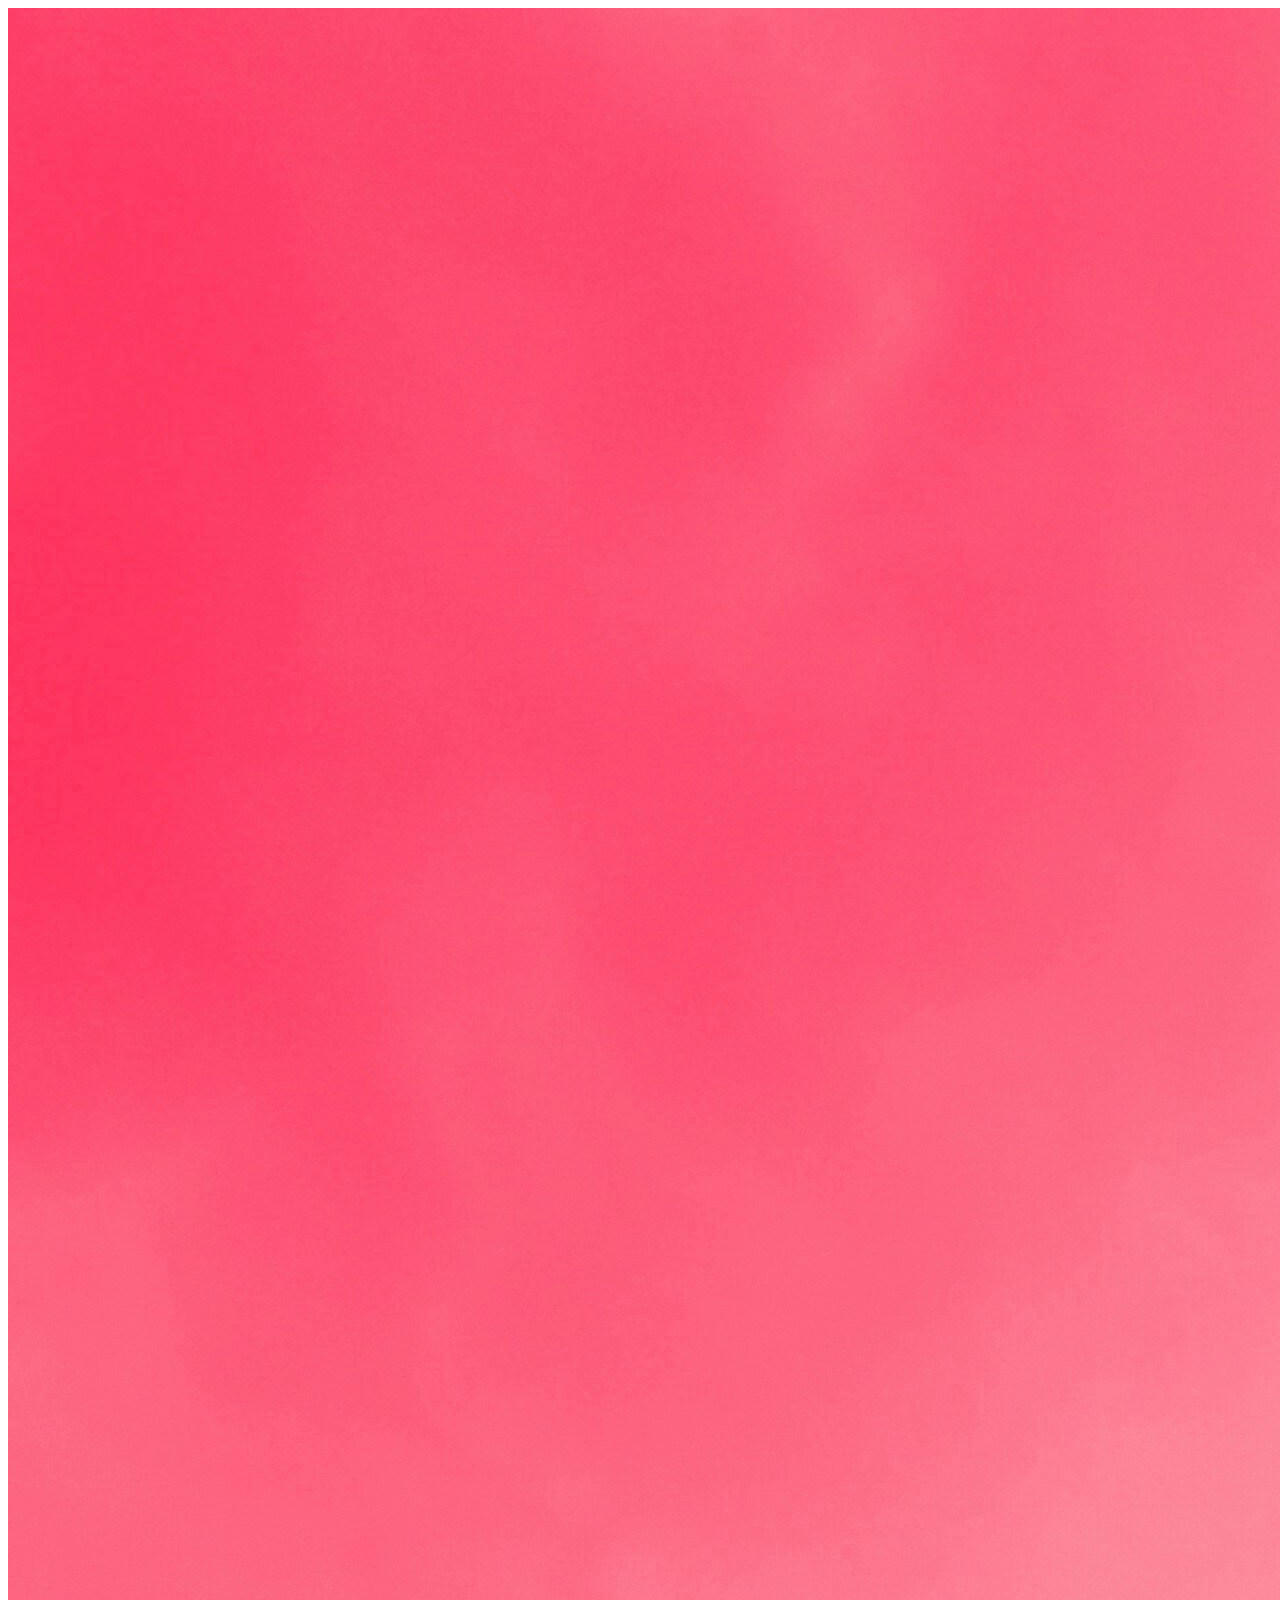
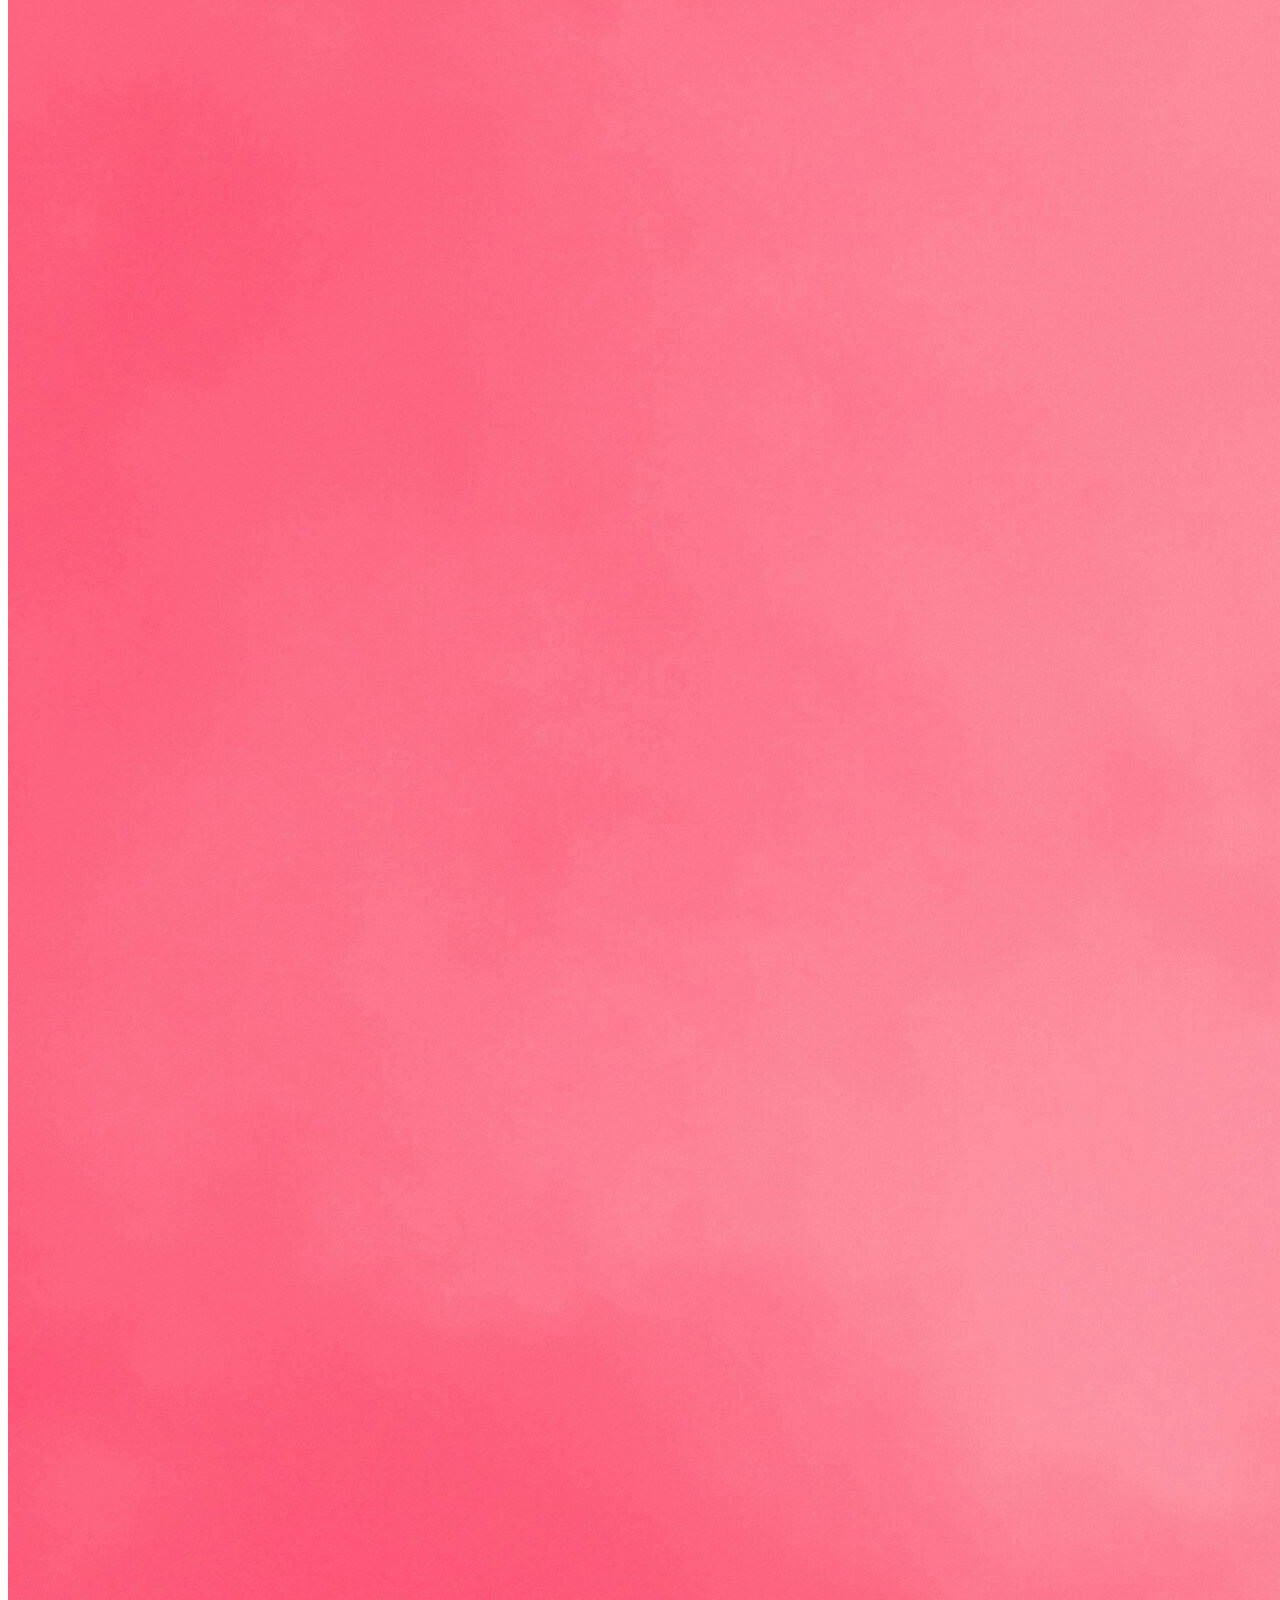
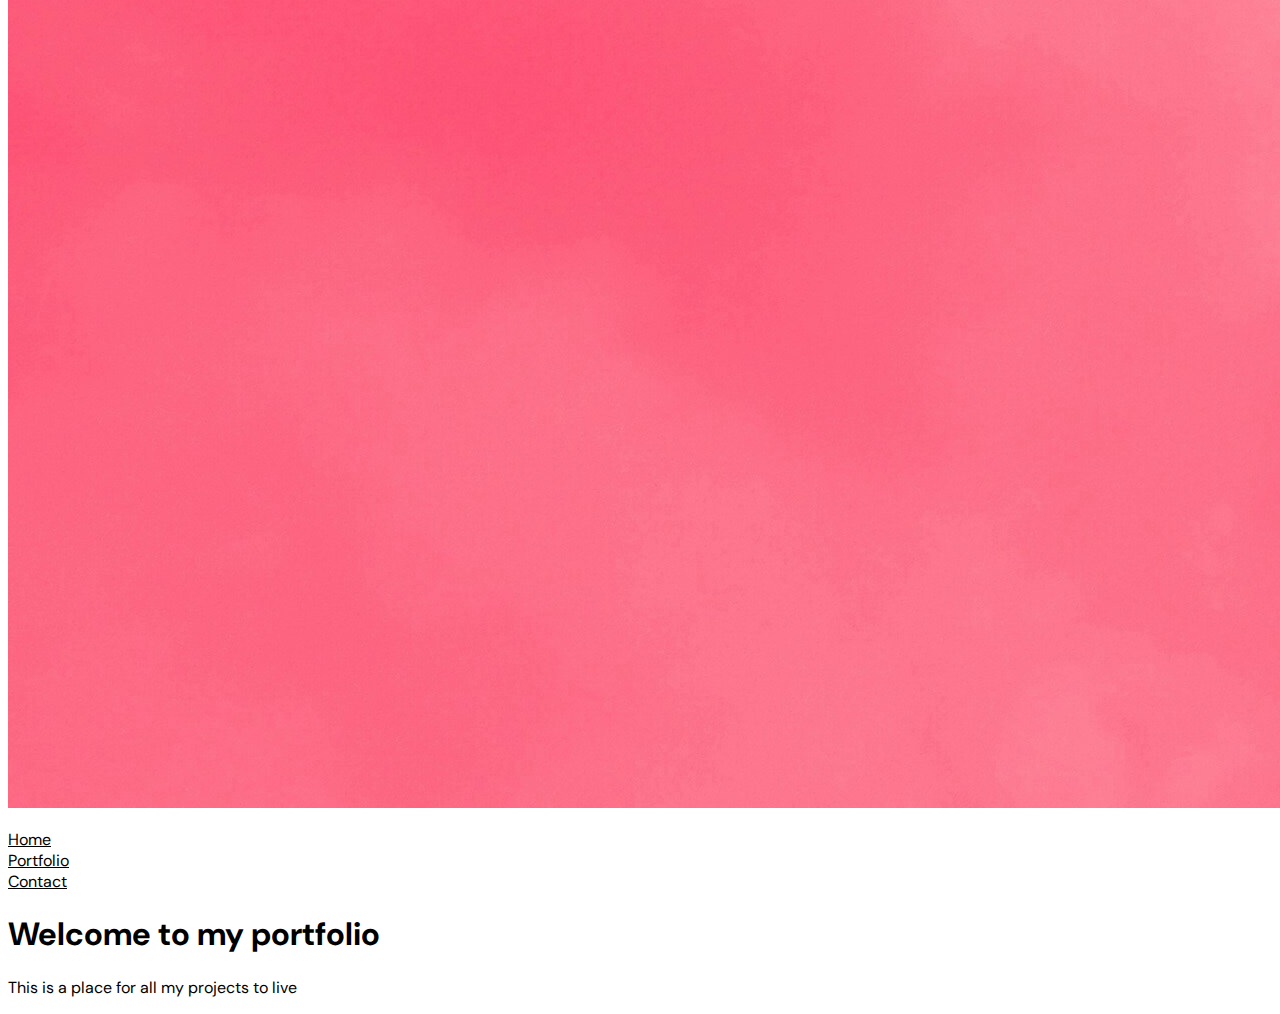
==== index.html @ 4be7a477 "beginning of new website" ====
<!DOCTYPE html>
<html lang="en">
  <head>
    <meta charset="UTF-8" />
    <meta name="viewport" content="width=device-width, initial-scale=1.0" />
    <title>Lisa's Portfolio</title>
    <link rel="stylesheet" href="css/main.css" />
    <link rel="preconnect" href="https://fonts.googleapis.com" />
    <link rel="preconnect" href="https://fonts.gstatic.com" crossorigin />
    <link
      href="https://fonts.googleapis.com/css2?family=DM+Sans:ital,opsz,wght@0,9..40,100..1000;1,9..40,100..1000&family=Puritan:ital,wght@0,400;0,700;1,400;1,700&display=swap"
      rel="stylesheet"
    />
  </head>
  <body>
    <header>
      <img class ="header-img" src="img/pink-sky.jpg" alt="An image of a pink sky." />
      <nav>
        <ul>
          <a href="#"><li>Home</li></a>
          <a href="#"><li>Portfolio</li></a>
          <a href="#"><li>Contact</li></a>
        </ul>
      </nav>
    </header>

    <main></main>
    <h1>Welcome to my portfolio</h1>
    <p>This is a place for all my projects to live</p>
    <footer></footer>
  </body>
</html>
---- css/main.css ----
* {
  font-family: "DM Sans", serif;
}
ul {
  list-style: none;
  padding-left: 0px;
}
a {
  color: black;
}
.header-img {
}
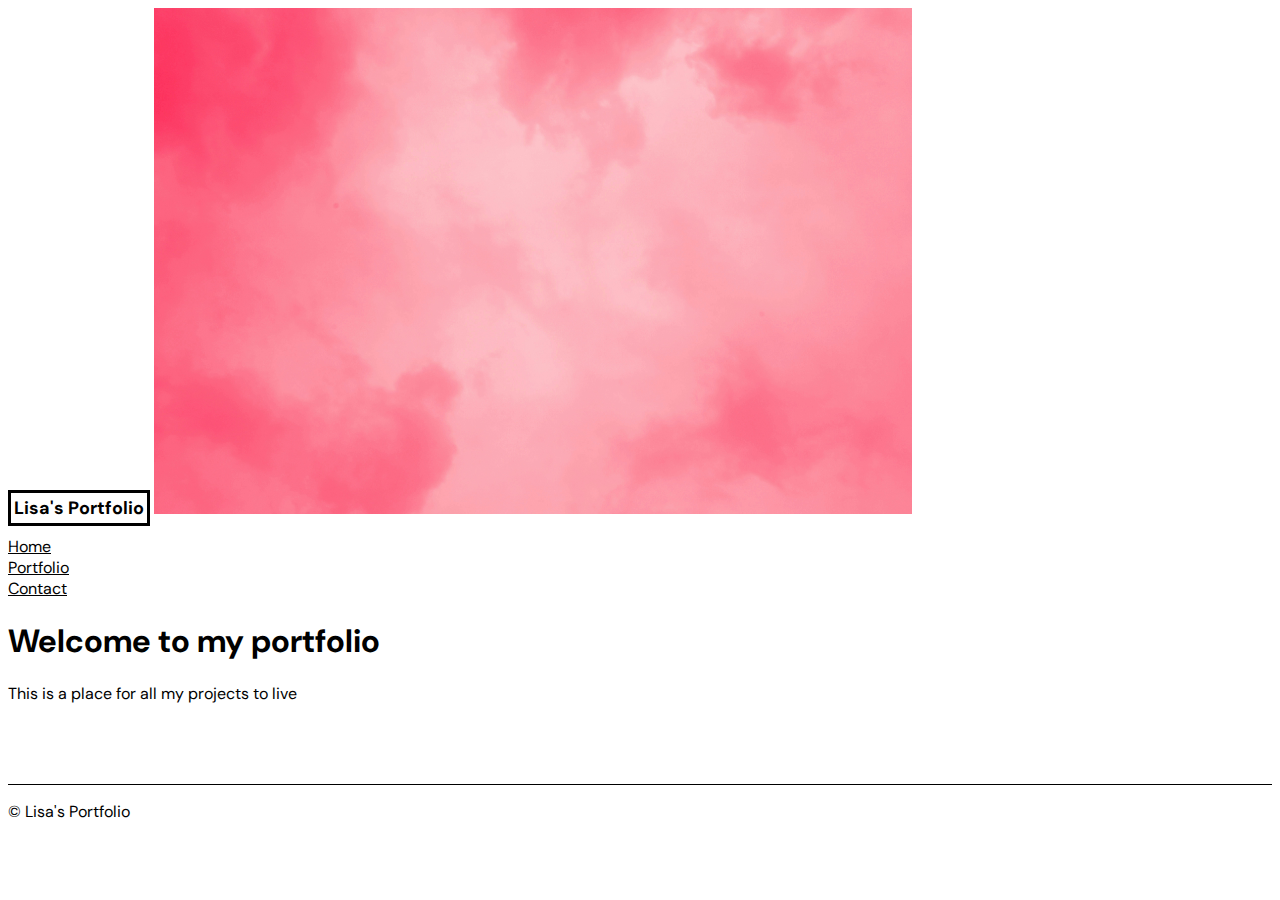
==== commit 26fb59e1: "18/1" ====
--- a/index.html
+++ b/index.html
@@ -14,19 +14,28 @@
   </head>
   <body>
     <header>
-      <img class ="header-img" src="img/pink-sky.jpg" alt="An image of a pink sky." />
+      <p id="logo">Lisa's Portfolio</p>
+      <img
+        class="header-img"
+        src="img/pink-sky.jpg"
+        alt="An image of a pink sky."
+      />
       <nav>
         <ul>
           <a href="#"><li>Home</li></a>
-          <a href="#"><li>Portfolio</li></a>
-          <a href="#"><li>Contact</li></a>
+          <a href="portfolio.html"><li>Portfolio</li></a>
+          <a href="contact.html"><li>Contact</li></a>
         </ul>
       </nav>
     </header>
 
-    <main></main>
-    <h1>Welcome to my portfolio</h1>
-    <p>This is a place for all my projects to live</p>
-    <footer></footer>
+    <main>
+      <h1>Welcome to my portfolio</h1>
+      <p>This is a place for all my projects to live</p>
+    </main>
+
+    <footer>
+      <p>© Lisa's Portfolio</p>
+    </footer>
   </body>
 </html>
--- a/css/main.css
+++ b/css/main.css
@@ -9,4 +9,18 @@
   color: black;
 }
 .header-img {
+  width: 60%;
 }
+
+#logo {
+  font-weight: bold;
+  font-size: large;
+  border: 3px solid black;
+  display: inline;
+  padding: 3px;
+}
+
+footer {
+  margin-top: 5rem;
+  border-top: 1px solid black;
+}
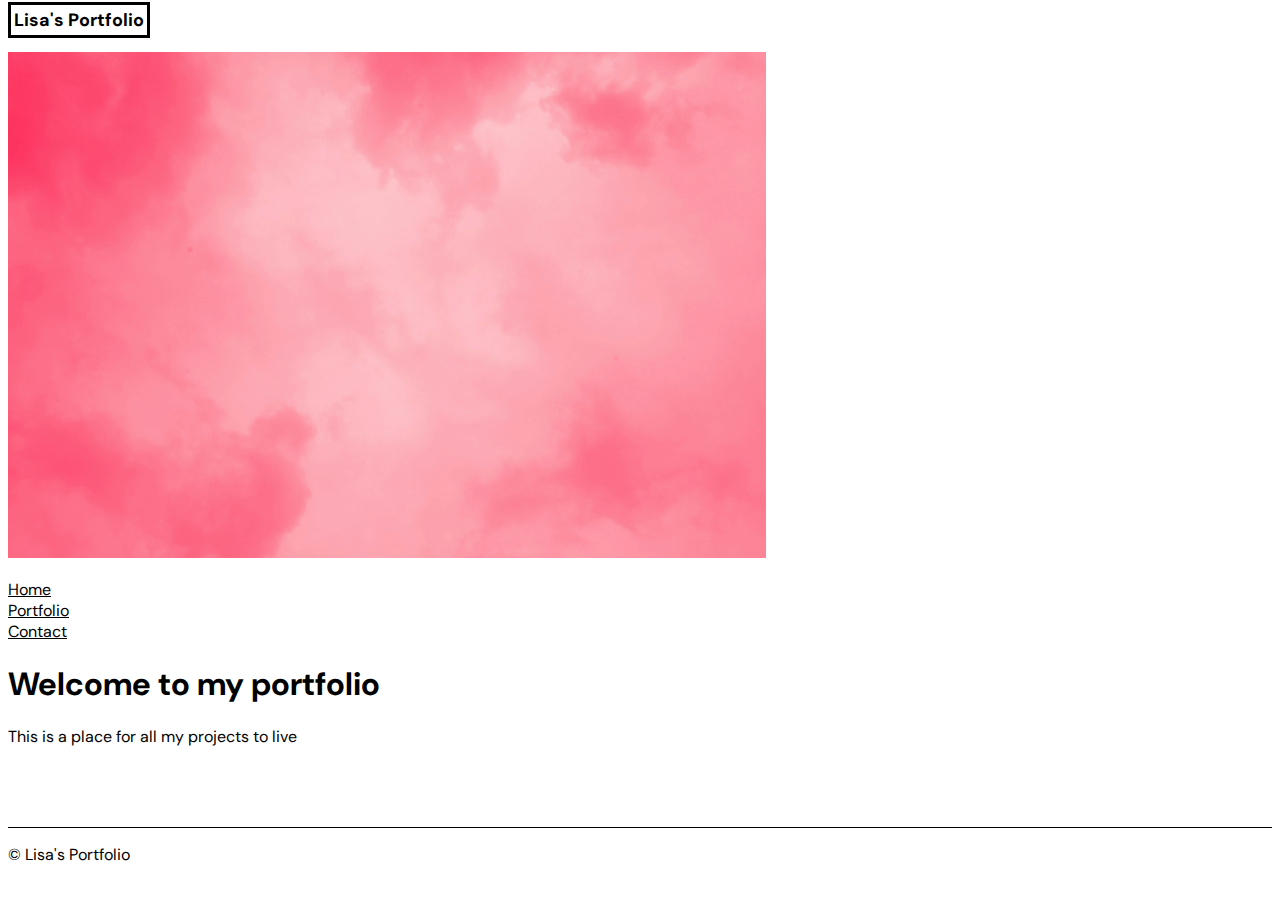
==== commit 1d99242a: "Added contact form" ====
--- a/index.html
+++ b/index.html
@@ -15,6 +15,7 @@
   <body>
     <header>
       <p id="logo">Lisa's Portfolio</p>
+      <br />
       <img
         class="header-img"
         src="img/pink-sky.jpg"
@@ -22,7 +23,7 @@
       />
       <nav>
         <ul>
-          <a href="#"><li>Home</li></a>
+          <a href="index.html"><li>Home</li></a>
           <a href="portfolio.html"><li>Portfolio</li></a>
           <a href="contact.html"><li>Contact</li></a>
         </ul>
--- a/css/main.css
+++ b/css/main.css
@@ -1,6 +1,9 @@
+/* global */
 * {
   font-family: "DM Sans", serif;
 }
+
+/* header */
 ul {
   list-style: none;
   padding-left: 0px;
@@ -10,8 +13,8 @@
 }
 .header-img {
   width: 60%;
+  margin-top: 20px;
 }
-
 #logo {
   font-weight: bold;
   font-size: large;
@@ -20,7 +23,14 @@
   padding: 3px;
 }
 
+/* footer */
 footer {
   margin-top: 5rem;
   border-top: 1px solid black;
 }
+
+/* contact page */
+.contact-form {
+  margin-top: 0;
+  margin-bottom: 10px;
+}
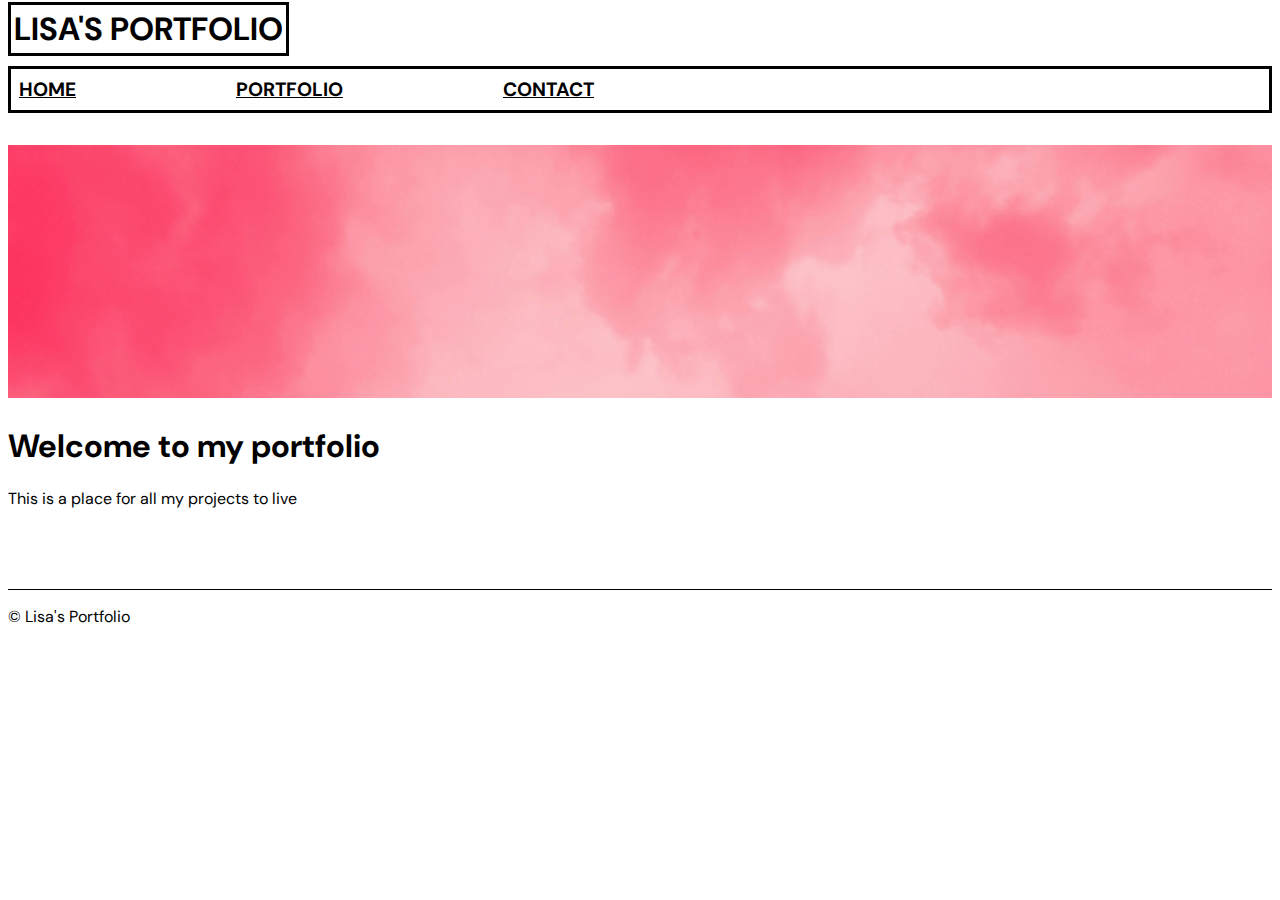
==== commit 282bfd19: "new assignment" ====
--- a/index.html
+++ b/index.html
@@ -16,18 +16,18 @@
     <header>
       <p id="logo">Lisa's Portfolio</p>
       <br />
-      <img
-        class="header-img"
-        src="img/pink-sky.jpg"
-        alt="An image of a pink sky."
-      />
       <nav>
         <ul>
-          <a href="index.html"><li>Home</li></a>
-          <a href="portfolio.html"><li>Portfolio</li></a>
-          <a href="contact.html"><li>Contact</li></a>
+          <a href="index.html"><li>HOME</li></a>
+          <a href="portfolio.html"><li>PORTFOLIO</li></a>
+          <a href="contact.html"><li>CONTACT</li></a>
         </ul>
       </nav>
+      <img
+      class="header-img"
+      src="img/pink-sky.jpg"
+      alt="An image of a pink sky."
+      >
     </header>
 
     <main>
--- a/css/main.css
+++ b/css/main.css
@@ -1,36 +1,92 @@
-/* global */
+/*-------GLOBAL-------*/
+/* font*/
+/* for this project i will be using vw as a unit for font size, 
+referenced from https://www.w3schools.com/howto/howto_css_responsive_text.asp*/
 * {
   font-family: "DM Sans", serif;
 }
 
 /* header */
+
+#logo {
+  text-transform: uppercase;
+  font-weight: bold;
+  font-size: 2.5vw;
+  border: 0.2rem solid black;
+  display: inline;
+  padding: 0.2rem;
+}
 ul {
+  display: flex;
   list-style: none;
-  padding-left: 0px;
+  padding-left: 0rem;
+  border: 0.2rem solid black;
+  padding: 0.5rem;
+}
+li {
+  margin-right: 10rem;
+  margin-top: 0rem;
+  font-size: 1.5vw;
+  font-weight: bold;
 }
 a {
   color: black;
 }
 .header-img {
-  width: 60%;
-  margin-top: 20px;
-}
-#logo {
-  font-weight: bold;
-  font-size: large;
-  border: 3px solid black;
-  display: inline;
-  padding: 3px;
+  width: 100%;
+  margin-top: 1rem;
 }
 
 /* footer */
 footer {
   margin-top: 5rem;
-  border-top: 1px solid black;
+  border-top: 0.1rem solid black;
 }
 
-/* contact page */
+/*-------PORTFOLIO-------*/
+
+/* portfolio items */
+#project-title {
+  font-size: 2.5vw;
+  margin-top: 2rem;
+  margin-bottom: 2rem;
+}
+figure {
+  margin-top: 0;
+}
+.portfolio-item {
+  width: 70%;
+  border: 0.2rem solid black;
+}
+
+.portfolio-cap {
+  font-size: 1.5vw;
+  font-weight: bold;
+}
+.portfolio-container {
+  display: grid;
+  grid-template-columns: repeat(2, 1fr);
+}
+
+/* detail page*/
+.detail-item {
+  width: 80%;
+}
+
+.detail-container {
+  display: grid;
+  grid-template-columns: repeat(1, 1fr);
+}
+#fala-header {
+  font-size: 2vw;
+}
+
+#fala-detail {
+  font-size: 1.5vw;
+}
+
+/*-------CONTACT-------*/
 .contact-form {
   margin-top: 0;
-  margin-bottom: 10px;
+  margin-bottom: 2rem;
 }
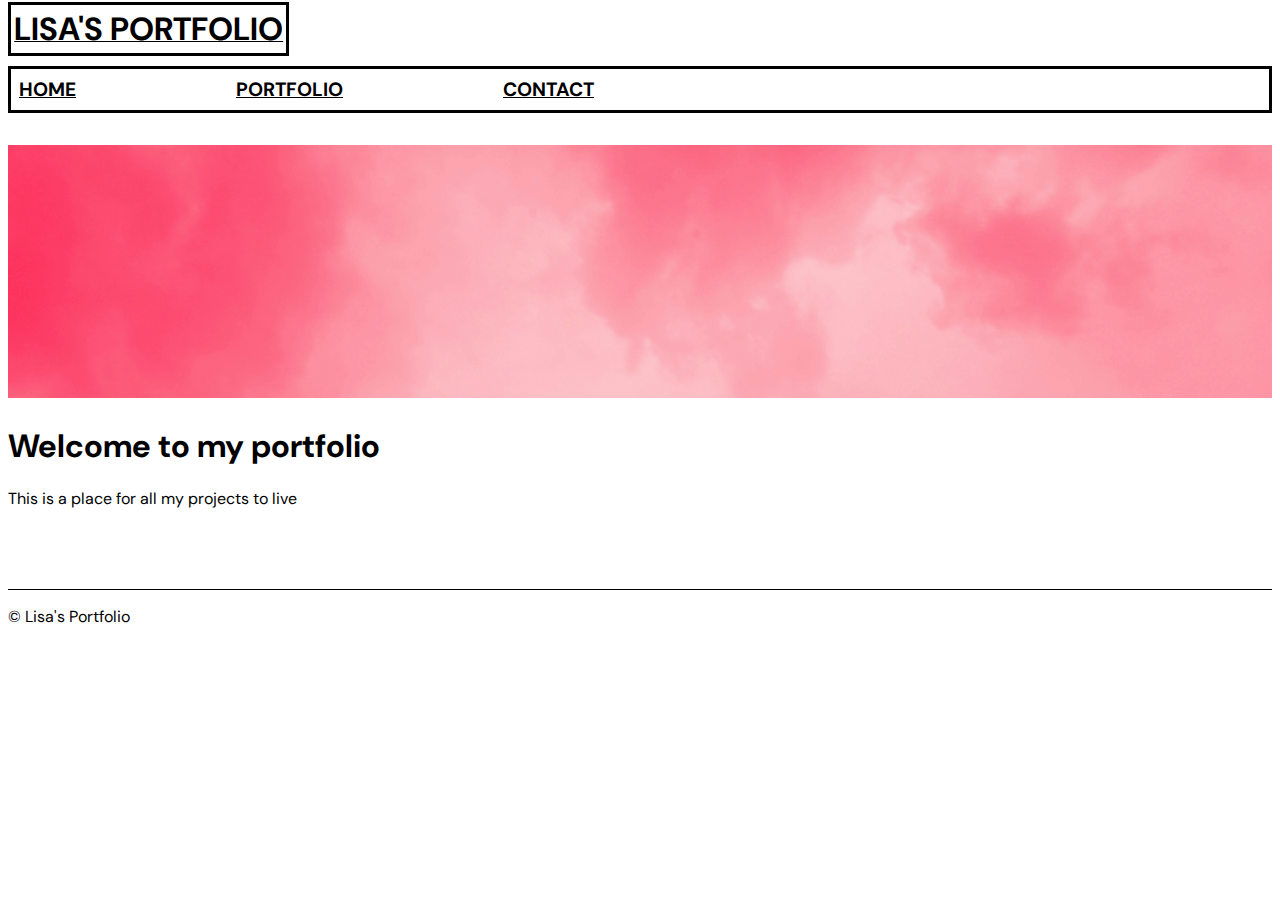
==== commit b4c35a88: "animation" ====
--- a/index.html
+++ b/index.html
@@ -14,7 +14,7 @@
   </head>
   <body>
     <header>
-      <p id="logo">Lisa's Portfolio</p>
+      <a href="index.html"><p id="logo">Lisa's Portfolio</p></a>
       <br />
       <nav>
         <ul>
@@ -24,10 +24,10 @@
         </ul>
       </nav>
       <img
-      class="header-img"
-      src="img/pink-sky.jpg"
-      alt="An image of a pink sky."
-      >
+        class="header-img"
+        src="img/pink-sky.jpg"
+        alt="An image of a pink sky."
+      />
     </header>
 
     <main>
--- a/css/main.css
+++ b/css/main.css
@@ -8,6 +8,12 @@
 
 /* header */
 
+@media screen and (max-width: 520px) {
+  ul {
+    flex-direction: column;
+  }
+}
+
 #logo {
   text-transform: uppercase;
   font-weight: bold;
@@ -16,6 +22,22 @@
   display: inline;
   padding: 0.2rem;
 }
+
+#logo:hover {
+  animation-name: animation;
+  animation-duration: 1s;
+}
+
+@keyframes animation {
+  50% {
+    font-size: 3.5vw;
+  }
+  70% {
+    color: #b54a6c;
+    border: 0.2rem solid #b54a6c;
+  }
+}
+
 ul {
   display: flex;
   list-style: none;
@@ -63,9 +85,17 @@
   font-size: 1.5vw;
   font-weight: bold;
 }
+
 .portfolio-container {
   display: grid;
   grid-template-columns: repeat(2, 1fr);
+}
+
+@media screen and (min-width: 520px) {
+  .portfolio-container {
+    display: grid;
+    grid-template-columns: repeat(3, 1fr);
+  }
 }
 
 /* detail page*/
